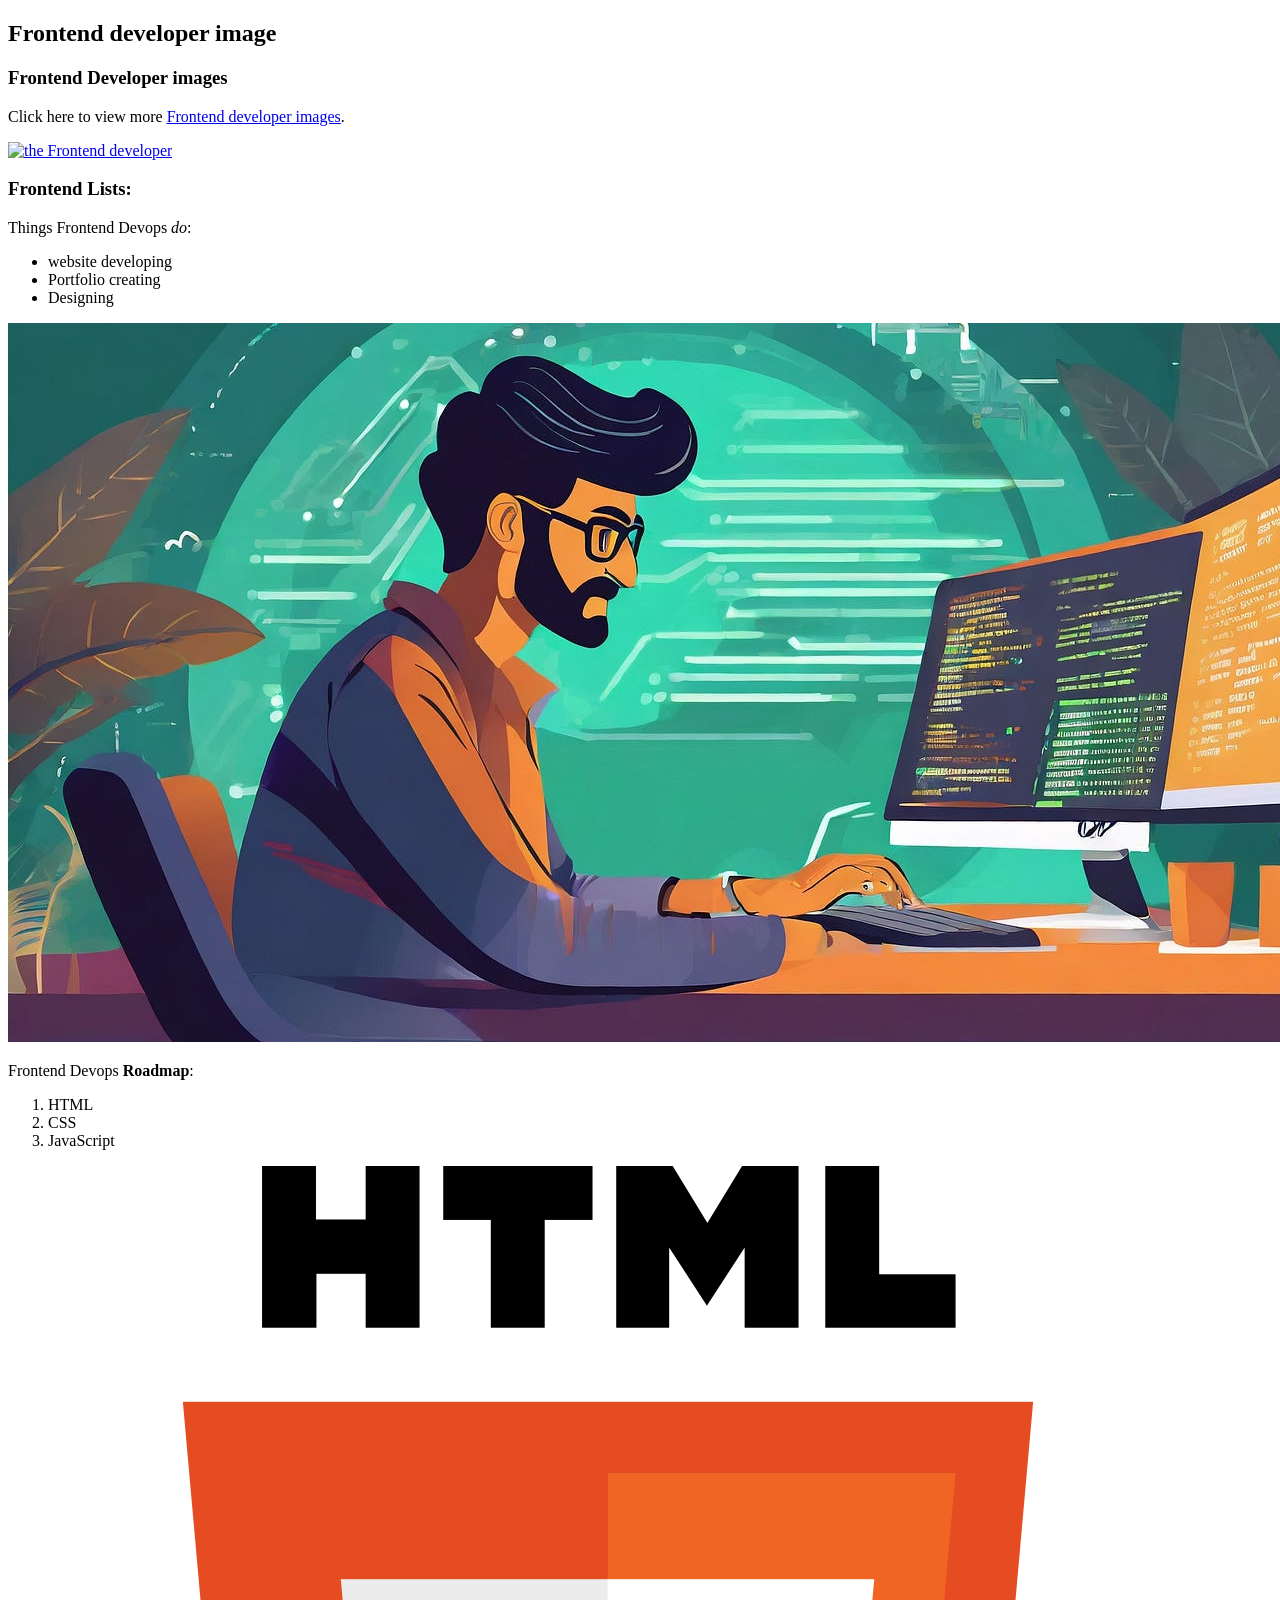
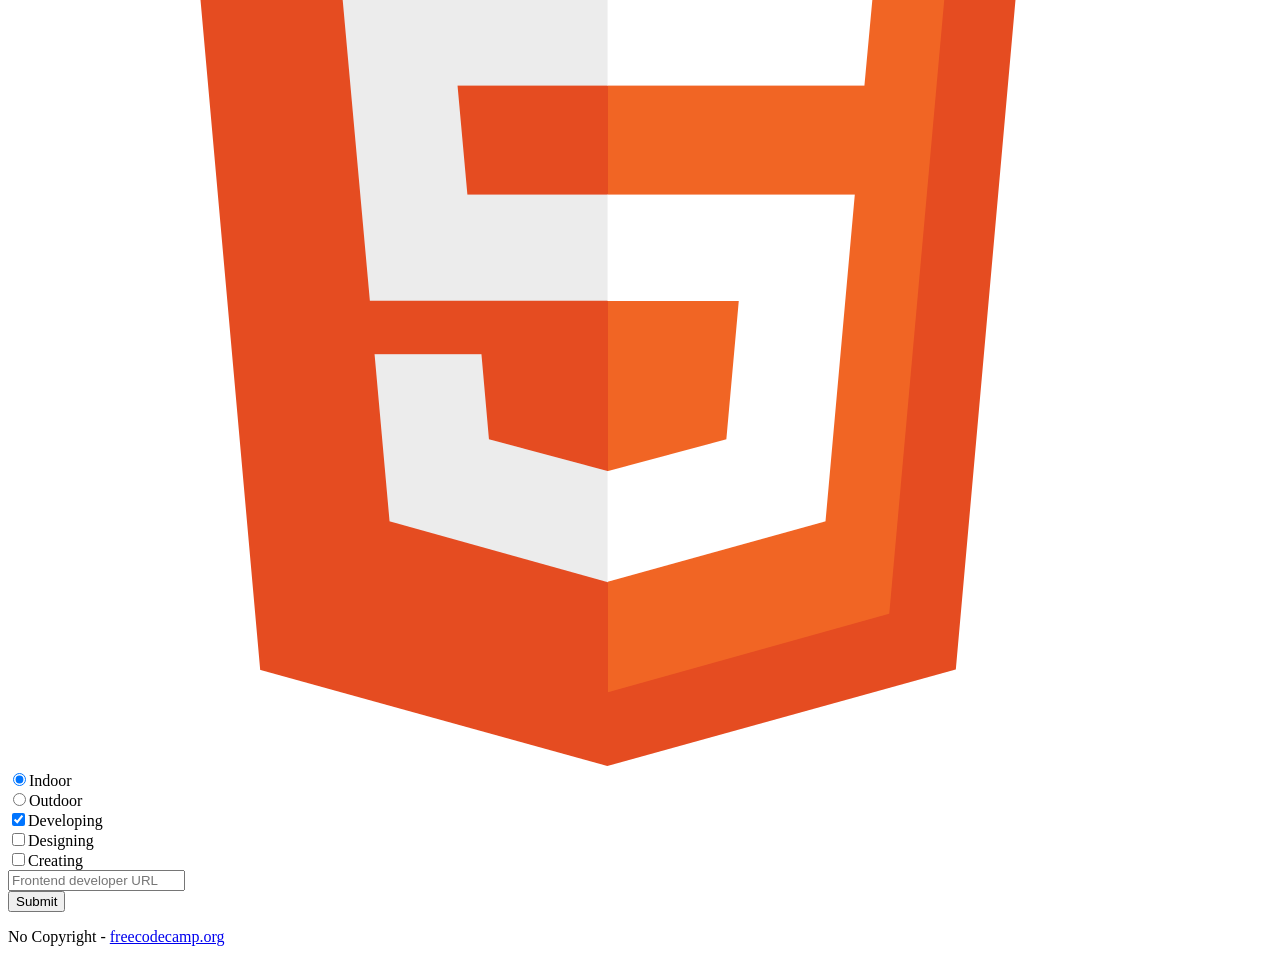
==== index.html @ 0a1d6f81 "First commit" ====
<!DOCTYPE html>
<html lang="en">
    <head>
        <title>Frontend developer</title>
    </head>
    <body>
     <!--    <h1>Frontend development</h1> -->
       <h2>Frontend developer image</h2>
       <main>
        <h3>Frontend Developer images</h3>
       <!-- TODO: Add link to Frontend Devops images-->
       <p>Click here to view more <a href="#" target="_blank">Frontend developer images</a>.</p>
      <a href="#">
       <img src="https://storage.googleapis.com/ureify-strapi-assets/Job_Search_for_Front_End_Developer_b8b113ec25/Job_Search_for_Front_End_Developer_b8b113ec25.jpg" alt="the Frontend developer" >
      </a>
      <h3>Frontend Lists:</h3>
      <div class="lists">
      <p>Things Frontend Devops <em>do</em>:</p> <!--emphasis and i <em></em> or <i></i>tag is the same-->
      <ul>
        <li>website developing</li>
        <li>Portfolio creating</li>
        <li>Designing</li>
      </ul>
      <img src="website.jpg" alt="website">
      <P>Frontend Devops <strong>Roadmap</strong>:</P>  <!--strong and b tag is the same-->
      <ol>
        <li>HTML</li>
        <li>CSS</li>
        <li>JavaScript</li>
      </ol>
    </div>
      <img src="html.png"alt="html">
      <!--Form-->
      <form action="/submit-frontend-image">
       
        <!--Indoor-->
        <label for="indoor"><input id="indoor" type="radio" name="indoor-outdoor" checked>Indoor</label><br>
        <!--do you know the uses of "indoor-outdoor" it select only one not double-->
        <!--Outdoor-->
        <label for="outdoor"><input id = "outdoor" type="radio" name="indoor-outdoor">Outdoor</label><br>
        <!--The 3 check boxes-->
        <label for="developing"><input id="developing"
type="checkbox"name="personality" checked>Developing</label><br>

<label for=""><input id="designing"
    type="checkbox"name="personality">Designing</label><br>

    <label for="creating"><input id="creating"
        type="checkbox"name="personality">Creating</label><br>
        <input type="text" placeholder="Frontend developer URL" required><br>
        <button type="submit">Submit</button>
      </form>
       </main>
       <footer>
        <p>No Copyright - <a href="https://freecodecamp.org">freecodecamp.org</a></small></p>
       </footer>
    </body>
</html>
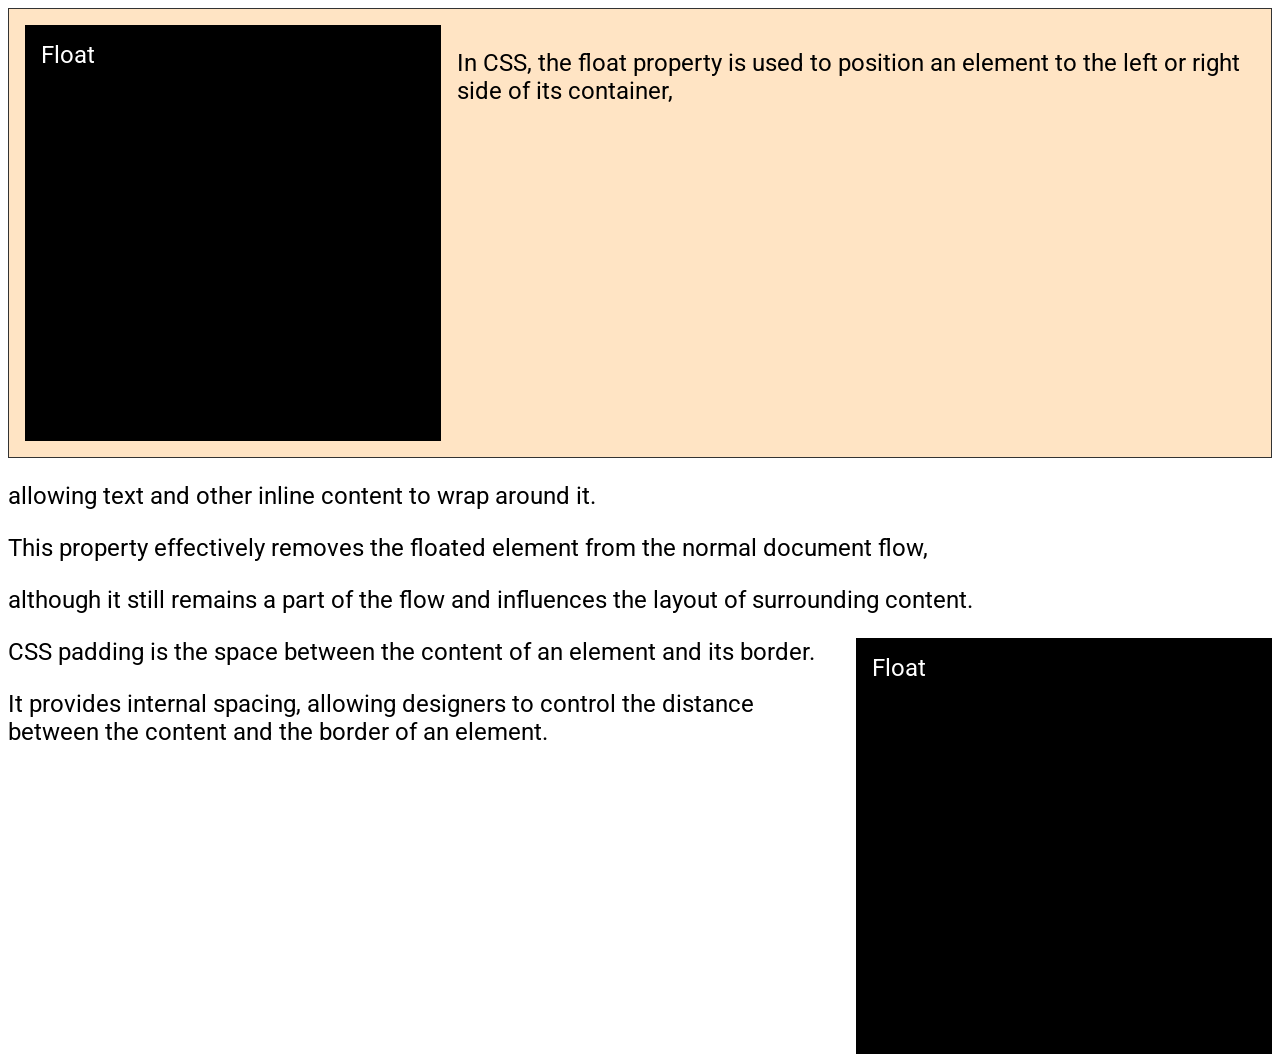
==== commit 405a862a: "this is css float" ====
--- a/index.html
+++ b/index.html
@@ -1,58 +1,25 @@
 <!DOCTYPE html>
 <html lang="en">
     <head>
-        <title>Frontend developer</title>
+        <meta charset="UTF-8">
+        <meta http-equiv="X-UA-Compatible" content="IE=edge">
+        <meta name="viewport" content="width=device-width, initial-scale=1.0">
+        <title>CSS Floats</title>
+        <link rel="stylesheet" href="style.css">
     </head>
     <body>
-     <!--    <h1>Frontend development</h1> -->
-       <h2>Frontend developer image</h2>
-       <main>
-        <h3>Frontend Developer images</h3>
-       <!-- TODO: Add link to Frontend Devops images-->
-       <p>Click here to view more <a href="#" target="_blank">Frontend developer images</a>.</p>
-      <a href="#">
-       <img src="https://storage.googleapis.com/ureify-strapi-assets/Job_Search_for_Front_End_Developer_b8b113ec25/Job_Search_for_Front_End_Developer_b8b113ec25.jpg" alt="the Frontend developer" >
-      </a>
-      <h3>Frontend Lists:</h3>
-      <div class="lists">
-      <p>Things Frontend Devops <em>do</em>:</p> <!--emphasis and i <em></em> or <i></i>tag is the same-->
-      <ul>
-        <li>website developing</li>
-        <li>Portfolio creating</li>
-        <li>Designing</li>
-      </ul>
-      <img src="website.jpg" alt="website">
-      <P>Frontend Devops <strong>Roadmap</strong>:</P>  <!--strong and b tag is the same-->
-      <ol>
-        <li>HTML</li>
-        <li>CSS</li>
-        <li>JavaScript</li>
-      </ol>
-    </div>
-      <img src="html.png"alt="html">
-      <!--Form-->
-      <form action="/submit-frontend-image">
-       
-        <!--Indoor-->
-        <label for="indoor"><input id="indoor" type="radio" name="indoor-outdoor" checked>Indoor</label><br>
-        <!--do you know the uses of "indoor-outdoor" it select only one not double-->
-        <!--Outdoor-->
-        <label for="outdoor"><input id = "outdoor" type="radio" name="indoor-outdoor">Outdoor</label><br>
-        <!--The 3 check boxes-->
-        <label for="developing"><input id="developing"
-type="checkbox"name="personality" checked>Developing</label><br>
-
-<label for=""><input id="designing"
-    type="checkbox"name="personality">Designing</label><br>
-
-    <label for="creating"><input id="creating"
-        type="checkbox"name="personality">Creating</label><br>
-        <input type="text" placeholder="Frontend developer URL" required><br>
-        <button type="submit">Submit</button>
-      </form>
-       </main>
-       <footer>
-        <p>No Copyright - <a href="https://freecodecamp.org">freecodecamp.org</a></small></p>
-       </footer>
+        <section>
+            <div class="block left">Float</div>
+            <p>In CSS, the float property is used to position an element to the left or right side of its container, </p>
+        </section>
+      <!--<div class="clear"></div> -->
+        <p>allowing text and other inline content to wrap around it.</p> 
+        
+        <p>This property effectively removes the floated element from the normal document flow,</p> 
+            although it still remains a part of the flow and influences the layout of surrounding content.</p>
+        <div class="block right">Float</div>    
+        <p>CSS padding is the space between the content of an element and its border. </p>
+         <p>It provides internal spacing, allowing designers to control the distance between the content and 
+            the border of an element.</p>
     </body>
 </html>
--- a/style.css
+++ b/style.css
@@ -0,0 +1,33 @@
+@import url('https://fonts.googleapis.com/css2?family=Roboto:ital,wght@0,100..900;1,100..900&display=swap');
+
+body{
+    font-size: 1.5rem;
+    font-family: "Roboto", sans-serif;
+}
+
+.block{
+    width: 30vw;
+    height: 30vw;
+    background-color: #000;
+    color: #fff;
+    padding: 1rem;
+}
+.left{
+    float: left;
+    margin-right: 1rem;
+}
+.right{
+    float: right;
+    margin-left: 1rem;  
+}
+.clear{
+    clear: both;
+}
+
+section{
+    background-color: bisque;
+    border: 1px solid #333;
+    padding: 1rem;
+    overflow: auto;
+    display: flow-root;
+}
